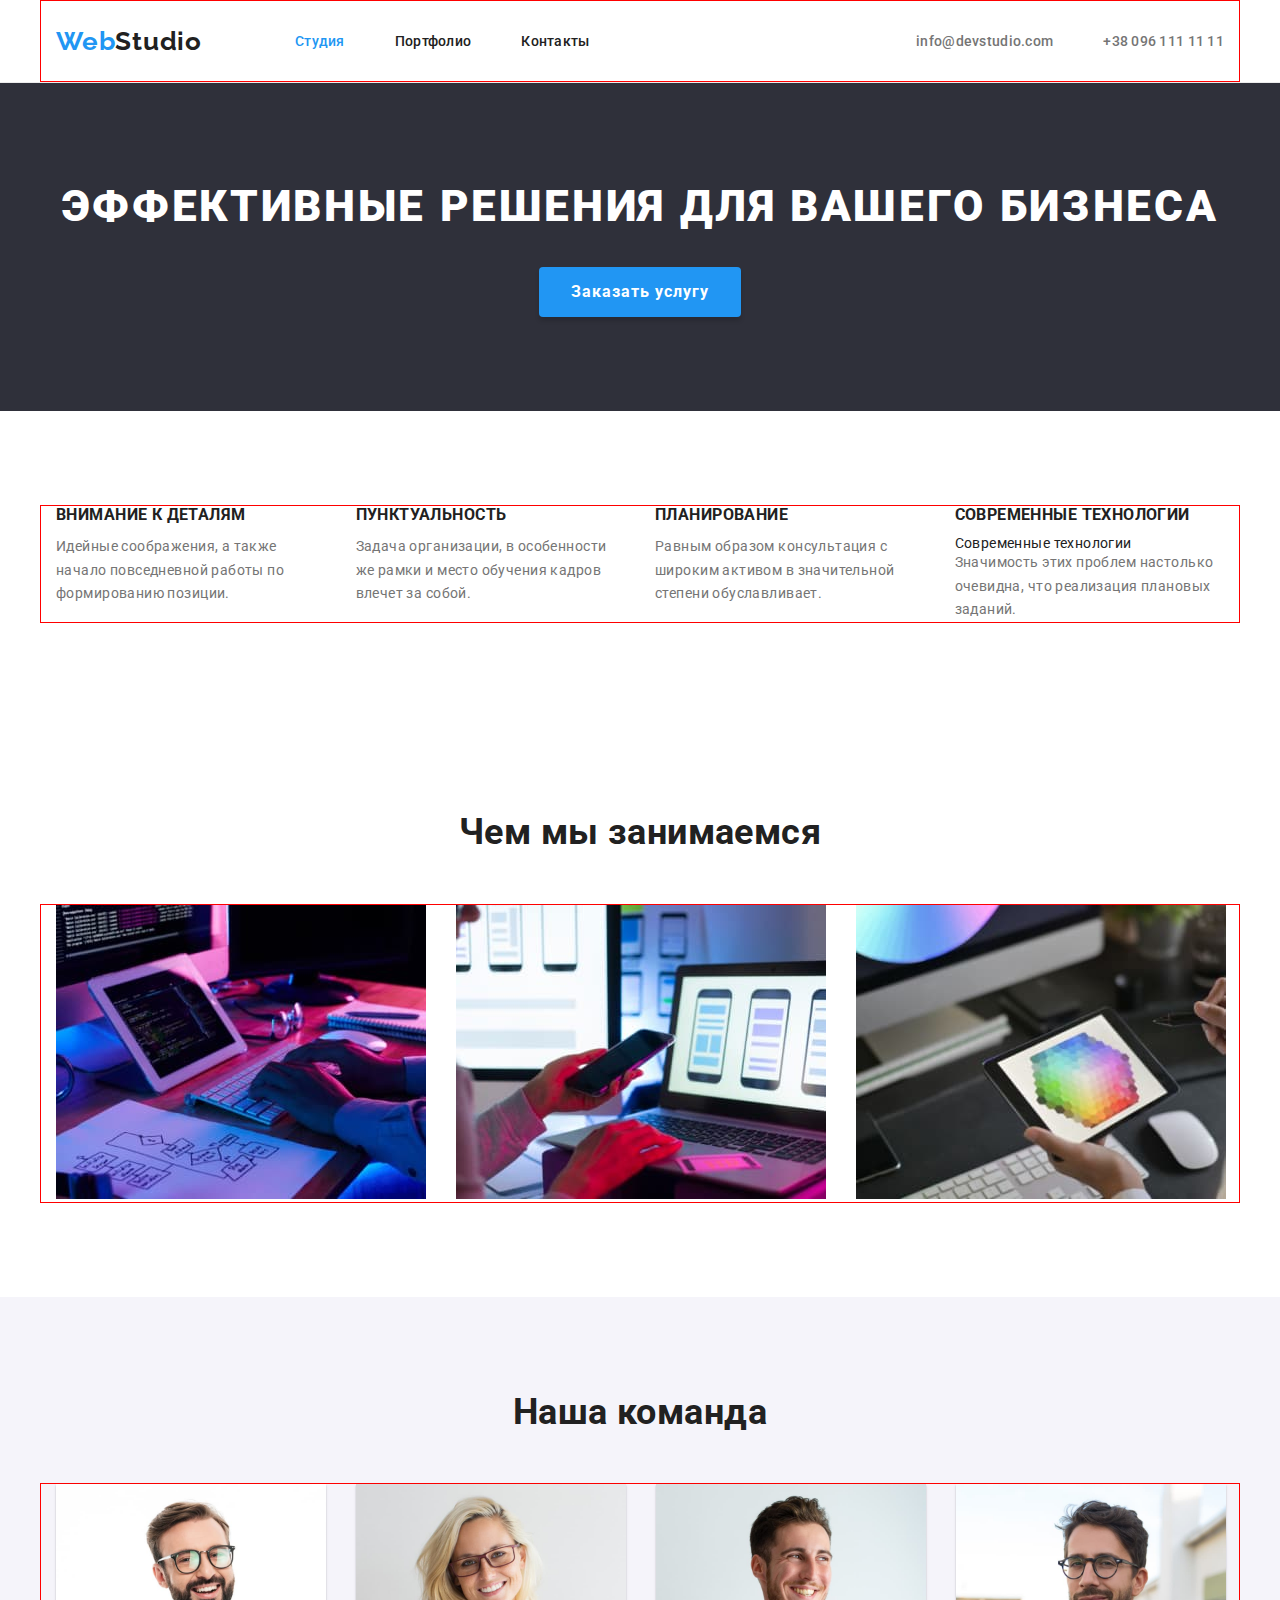
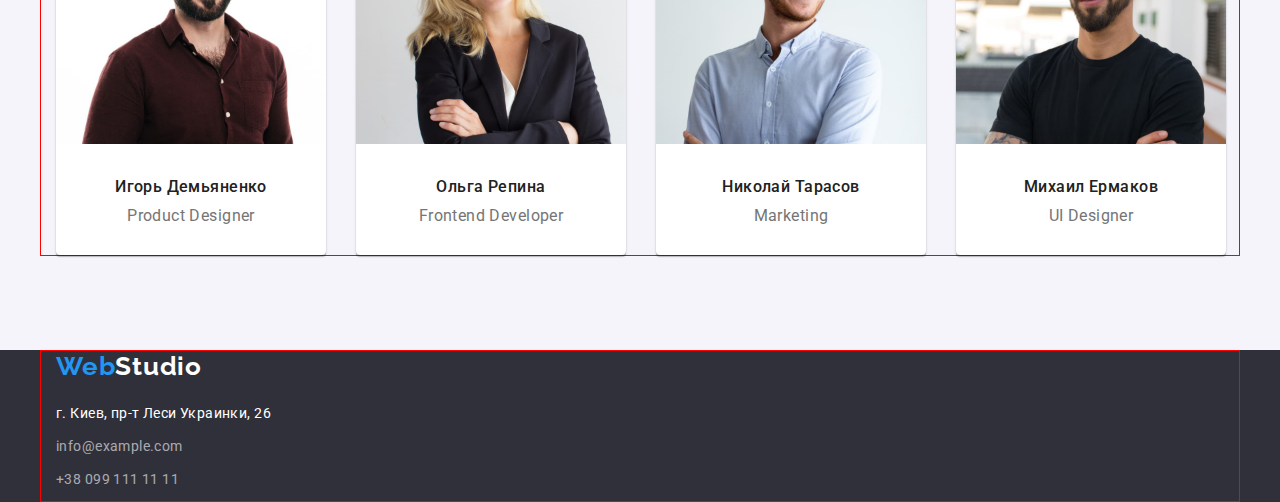
==== index.html @ 15dd5bbd "clone" ====
<!DOCTYPE html>
<html lang="ru">
   <head>
      <meta charset="UTF-8" />
      <meta http-equiv="X-UA-Compatible" content="IE=edge" />
      <meta name="viewport" content="width=device-width, initial-scale=1.0" />
      <title>Document</title>
      <link
         rel="stylesheet"
         href="https://cdnjs.cloudflare.com/ajax/libs/modern-normalize/1.1.0/modern-normalize.min.css"
         integrity="sha512-wpPYUAdjBVSE4KJnH1VR1HeZfpl1ub8YT/NKx4PuQ5NmX2tKuGu6U/JRp5y+Y8XG2tV+wKQpNHVUX03MfMFn9Q=="
         crossorigin="anonymous"
         referrerpolicy="no-referrer"
      />
      <link rel="preconnect" href="https://fonts.googleapis.com" />
      <link rel="preconnect" href="https://fonts.gstatic.com" crossorigin />
      <link
         href="https://fonts.googleapis.com/css2?family=Raleway:wght@700&family=Roboto:wght@400;500;700;900&display=swap"
         rel="stylesheet"
      />
      <link rel="stylesheet" href="./css/reset.css" />
      <link rel="stylesheet" href="./css/styles.css" />
   </head>
   <body>
      <header class="header">
         <div class="container header-container">
            <nav class="page-nav">
               <a href="./index.html" lang="en" class="logo"
                  >Web<span>Studio</span></a
               >
               <ul class="nav-links">
                  <li class="nav-links-item">
                     <a class="nav-links-link current-link" href="./index.html"
                        >Студия</a
                     >
                  </li>
                  <li class="nav-links-item">
                     <a class="nav-links-link" href="./portfolio.html" lang="en"
                        >Портфолио</a
                     >
                  </li>
                  <li class="nav-links-item">
                     <a class="nav-links-link" href="#">Контакты</a>
                  </li>
               </ul>
            </nav>
            <ul class="contacts">
               <li class="contacts-item">
                  <a
                     class="contacts-link"
                     href="mailto:info@devstudio.com"
                     lang="en"
                     >info@devstudio.com</a
                  >
               </li>
               <li class="contacts-item">
                  <a class="contacts-link" href="tel:+380961111111"
                     >+38 096 111 11 11</a
                  >
               </li>
            </ul>
         </div>
      </header>
      <main>
         <section class="section hero-section">
            <h1 class="hero-title">Эффективные решения для вашего бизнеса</h1>
            <button type="button" class="modal-btn">Заказать услугу</button>
         </section>

         <section class="section">
            <h2 class="hidden">Преимущества</h2>
            <div class="container">
               <ul class="feature-list">
                  <li class="feature-list-item">
                     <h3>Внимание к деталям</h3>
                     <p>
                        Идейные соображения, а также начало повседневной работы
                        по формированию позиции.
                     </p>
                  </li>

                  <li class="feature-list-item">
                     <h3>Пунктуальность</h3>
                     <p>
                        Задача организации, в особенности же рамки и место
                        обучения кадров влечет за собой.
                     </p>
                  </li>

                  <li class="feature-list-item">
                     <h3>Планирование</h3>
                     <p>
                        Равным образом консультация с широким активом в
                        значительной степени обуславливает.
                     </p>
                  </li>
                  <li class="feature-list-item">
                     <h3>Современные технологии</h3>
                     Современные технологии
                     <p>
                        Значимость этих проблем настолько очевидна, что
                        реализация плановых заданий.
                     </p>
                  </li>
               </ul>
            </div>
         </section>

         <section class="section what-we-do-section">
            <h2>Чем мы занимаемся</h2>
            <div class="container">
               <ul class="what-we-do-list">
                  <li class="what-we-do-item">
                     <img
                        src="./img/studio-page/what-we-are-doing-1img.jpg"
                        alt="печать на клавиатуре"
                        width="370"
                        height="294"
                     />
                  </li>

                  <li class="what-we-do-item">
                     <img
                        src="./img/studio-page/what-we-are-doing-2img.jpg"
                        alt="использование телефона и ноутбука"
                        width="370"
                        height="294"
                     />
                  </li>

                  <li class="what-we-do-item">
                     <img
                        src="./img/studio-page/what-we-are-doing-3img.jpg"
                        alt="работа с планшетом"
                        width="370"
                        height="294"
                     />
                  </li>
               </ul>
            </div>
         </section>

         <section class="section team-section">
            <h2>Наша команда</h2>
            <div class="container">
               <ul class="team-list">
                  <li class="team-list-item">
                     <img
                        src="./img/studio-page/product-designer-img.jpg"
                        alt="фото Product Designer"
                        width="270"
                        height="260"
                     />
                     <div class="description-team">
                        <h3 class="description-name">Игорь Демьяненко</h3>
                        <p lang="en" class="description-position">
                           Product Designer
                        </p>
                     </div>
                  </li>

                  <li class="team-list-item">
                     <img
                        src="./img/studio-page/frontend-developer-img.jpg"
                        alt="фото Frontend Developer"
                        width="270"
                        height="260"
                     />
                     <div class="description-team">
                        <h3 class="description-name">Ольга Репина</h3>
                        <p lang="en" class="description-position">
                           Frontend Developer
                        </p>
                     </div>
                  </li>

                  <li class="team-list-item">
                     <img
                        src="./img/studio-page/marketing-img.jpg"
                        alt="фото Marketing"
                        width="270"
                        height="260"
                     />
                     <div class="description-team">
                        <h3 class="description-name">Николай Тарасов</h3>
                        <p lang="en" class="description-position">Marketing</p>
                     </div>
                  </li>

                  <li class="team-list-item">
                     <img
                        src="./img/studio-page/ui-gesigner-img.jpg"
                        alt="фото UI Designer"
                        width="270"
                        height="260"
                     />
                     <div class="description-team">
                        <h3 class="description-name">Михаил Ермаков</h3>
                        <p lang="en" class="description-position">
                           UI Designer
                        </p>
                     </div>
                  </li>
               </ul>
            </div>
         </section>
      </main>
      <footer class="footer-section">
         <div class="container footer-container">
            <a href="./index.html" lang="en" class="logo"
               >Web<span>Studio</span></a
            >
            <address class="address">г. Киев, пр-т Леси Украинки, 26</address>
            <ul class="contacts-footer">
               <li class="contacts-item-footer">
                  <a
                     href="mailto:info@example.com"
                     class="contacts-link-footer"
                     lang="en"
                     >info@example.com</a
                  >
               </li>
               <li class="contacts-item-footer">
                  <a href="tel:+380991111111" class="contacts-link-footer"
                     >+38 099 111 11 11</a
                  >
               </li>
            </ul>
         </div>
      </footer>
   </body>
</html>
---- css/styles.css ----
:root {
   --primary-color: #212121;
   --secondary-color: #757575;
   --white-color: #ffffff;
   --accent-color: #2196f3;
   --secondary-font-title: 'Raleway', sans-serif;
   --primary-font-title: 'Roboto', sans-serif;
   --secondary-background-color: #f5f4fa;
   --header-footer-background-color: #2f303a;
}
body {
   font-size: 14px;
   font-weight: 400;
   font-style: normal;
   font-family: 'Roboto', sans-serif;
   letter-spacing: 0.03em;
   color: var(--primary-color);
   background-color: var(--white-color);
}
.hidden {
   display: none;
}
.section {
   padding: 94px 0;
}
.container {
   width: 1200px;
   margin: 0 auto;
   border: 1px solid red;
   padding: 0 15px;
}

.header-container,
.page-nav,
.contacts,
.nav-links,
.team-list,
.what-we-do-list,
.feature-list,
.button-filter-list,
.projects-list {
   display: flex;
}
.header-container {
   justify-content: space-between;
}

.logo {
   font-family: var(--secondary-font-title);
   font-weight: 700;
   font-size: 26px;
   line-height: calc(31 / 26);
   letter-spacing: 0.03em;
   color: #2196f3;
   margin-right: 93px;
}
.logo span {
   color: var(--primary-color);
}
.nav-links-item + .nav-links-item {
   margin-left: 50px;
}
.contacts-item:not(:last-child) {
   margin-right: 50px;
}
.nav-links-link,
.contacts-link {
   padding: 32px 0;
   display: block;
   font-weight: 500;
   font-size: 14px;
   line-height: calc(16 / 14);
   letter-spacing: 0.02em;
   color: var(--primary-color);
}
.contacts-link {
   color: var(--secondary-color);
}
.page-nav {
   align-items: center;
}
.header {
   background-color: var(--white-color);
   border-bottom: 1px solid #ececec;
}

.contacts-link:focus,
.nav-links-link:hover,
.contacts-link:hover,
.nav-links-link:focus,
.contacts-link-footer:hover,
.contacts-link-footer:focus {
   color: var(--accent-color);
}
.modal-btn:hover,
.modal-btn:focus {
   background: #188ce8;
   box-shadow: 0px 4px 4px rgba(0, 0, 0, 0.15);
   border-radius: 4px;
}
.nav-links-item:current {
   color: var(--accent-color);
}
.current-link {
   color: var(--accent-color);
}

/* PAGE СТУДИЯ START */
.modal-btn {
   font-family: inherit;
   font-weight: 700;
   font-size: 16px;
   font-style: inherit;
   line-height: 1.88em;
   letter-spacing: 0.06em;
   background-color: var(--accent-color);
   color: var(--white-color);
   box-shadow: 0px 4px 4px rgba(0, 0, 0, 0.15);
   border-radius: 4px;
   padding: 10px 32px;
   margin-top: 30px;
}
.hero-title {
   font-size: 44px;
   font-weight: 900;
   line-height: 1.36em;
   letter-spacing: 0.06em;
   text-transform: uppercase;
   color: var(--white-color);
   margin: auto;
}

.hero-section {
   background-color: var(--header-footer-background-color);
   text-align: center;
}

.feature-list-item h3 {
   font-weight: 700;
   line-height: 1.14;
   text-transform: uppercase;
   margin-bottom: 10px;
}
.contacts-item-footer {
   margin-bottom: 9px;
}
.footer-logo {
   display: block;
   margin-bottom: 20px;
}
.feature-list-item p {
   line-height: 1.71em;
   color: var(--secondary-color);
}
.feature-list-item {
   width: 270px;
}

.what-we-do-section {
   background-color: var(--white-color);
}
.what-we-do-section h2,
.team-section h2 {
   font-weight: 700;
   font-size: 36px;
   line-height: 1.17em;
   text-align: center;
}
.what-we-do-item {
   width: 370px;
   mix-blend-mode: normal;
}
.section h2 {
   margin-bottom: 50px;
}
.team-section {
   background-color: var(--secondary-background-color);
}
.team-list-item {
   background-color: var(--white-color);
   box-shadow: 0px 1px 3px rgba(0, 0, 0, 0.12), 0px 1px 1px rgba(0, 0, 0, 0.14),
      0px 2px 1px rgba(0, 0, 0, 0.2);
   border-radius: 0px 0px 4px 4px;
}
.description-name {
   font-weight: 500;
   font-size: 16px;
   line-height: 1.19em;
   text-align: center;
   margin-bottom: 10px;
}
.description-team {
   padding: 30px 0;
}
.feature-list-item:not(:last-child),
.what-we-do-item:not(:last-child),
.team-list-item:not(:last-child) {
   margin-right: 30px;
}
.description-position {
   font-size: 16px;
   line-height: 1.19em;
   text-align: center;
   color: var(--secondary-color);
}
.footer-section {
   background-color: var(--header-footer-background-color);
}

.footer-container span {
   color: var(--white-color);
}
.address {
   text-decoration: none;
   line-height: 1.71em;
   margin-top: 20px;
   color: var(--white-color);
   font-style: normal;
}
.contacts-link-footer {
   color: rgba(255, 255, 255, 0.6);
}
.contacts-item-footer {
   margin-top: 9px;
   line-height: 1.71em;
}

/* PAGE СТУДИЯ FINISH */

/* PAGE ПОРТФОЛИО START */
.button-filter-item {
   font-family: inherit;
   font-style: inherit;
   font-weight: 500;
   font-size: 16px;
   line-height: 1.63em;
   align-items: center;
   text-align: center;
   border-radius: 4px;
   letter-spacing: inherit;
   color: inherit;
   background: var(--secondary-background-color);
   border-radius: 4px;
   height: 38px;
   padding: 6px 22px;
   margin: 0 8px 50px 0;
}
.button-filter-item + .button-filter-item + .button-filter-item {
   margin-right: 30px;
}

.button-filter-item:hover,
.button-filter-item:focus {
   color: var(--white-color);
   background-color: var(--accent-color);
   box-shadow: 0px 3px 1px rgba(0, 0, 0, 0.1), 0px 1px 2px rgba(0, 0, 0, 0.08),
      0px 2px 2px rgba(0, 0, 0, 0.12);
}
.description-title {
   font-weight: 700;
   font-size: 18px;
   line-height: 2em;
   letter-spacing: 0.06em;
   margin-bottom: 4px;
}
.description-subtitle {
   font-size: 16px;
   line-height: 1.88em;
   color: var(--secondary-color);
}
.description-projects {
   padding: 20px 24px;
}
.filter-section {
   background-color: var(--white-color);
}
.button-filter-list {
   justify-content: center;
}
.projects-list-item:not(:nth-child(n + 7)) {
   margin-bottom: 30px;
}
.projects-list {
   flex-wrap: wrap;
   justify-content: center;
}
.description-projects {
   border: 1px solid #eeeeee;
   overflow: hidden;
}
.filter-container {
   padding: 0;
}
.no-gap {
   display: block;
}
.projects-list-item:not(:nth-child(3n + 3)) {
   margin-right: 30px;
}

/* PAGE ПОРТФОЛИО FINISH */
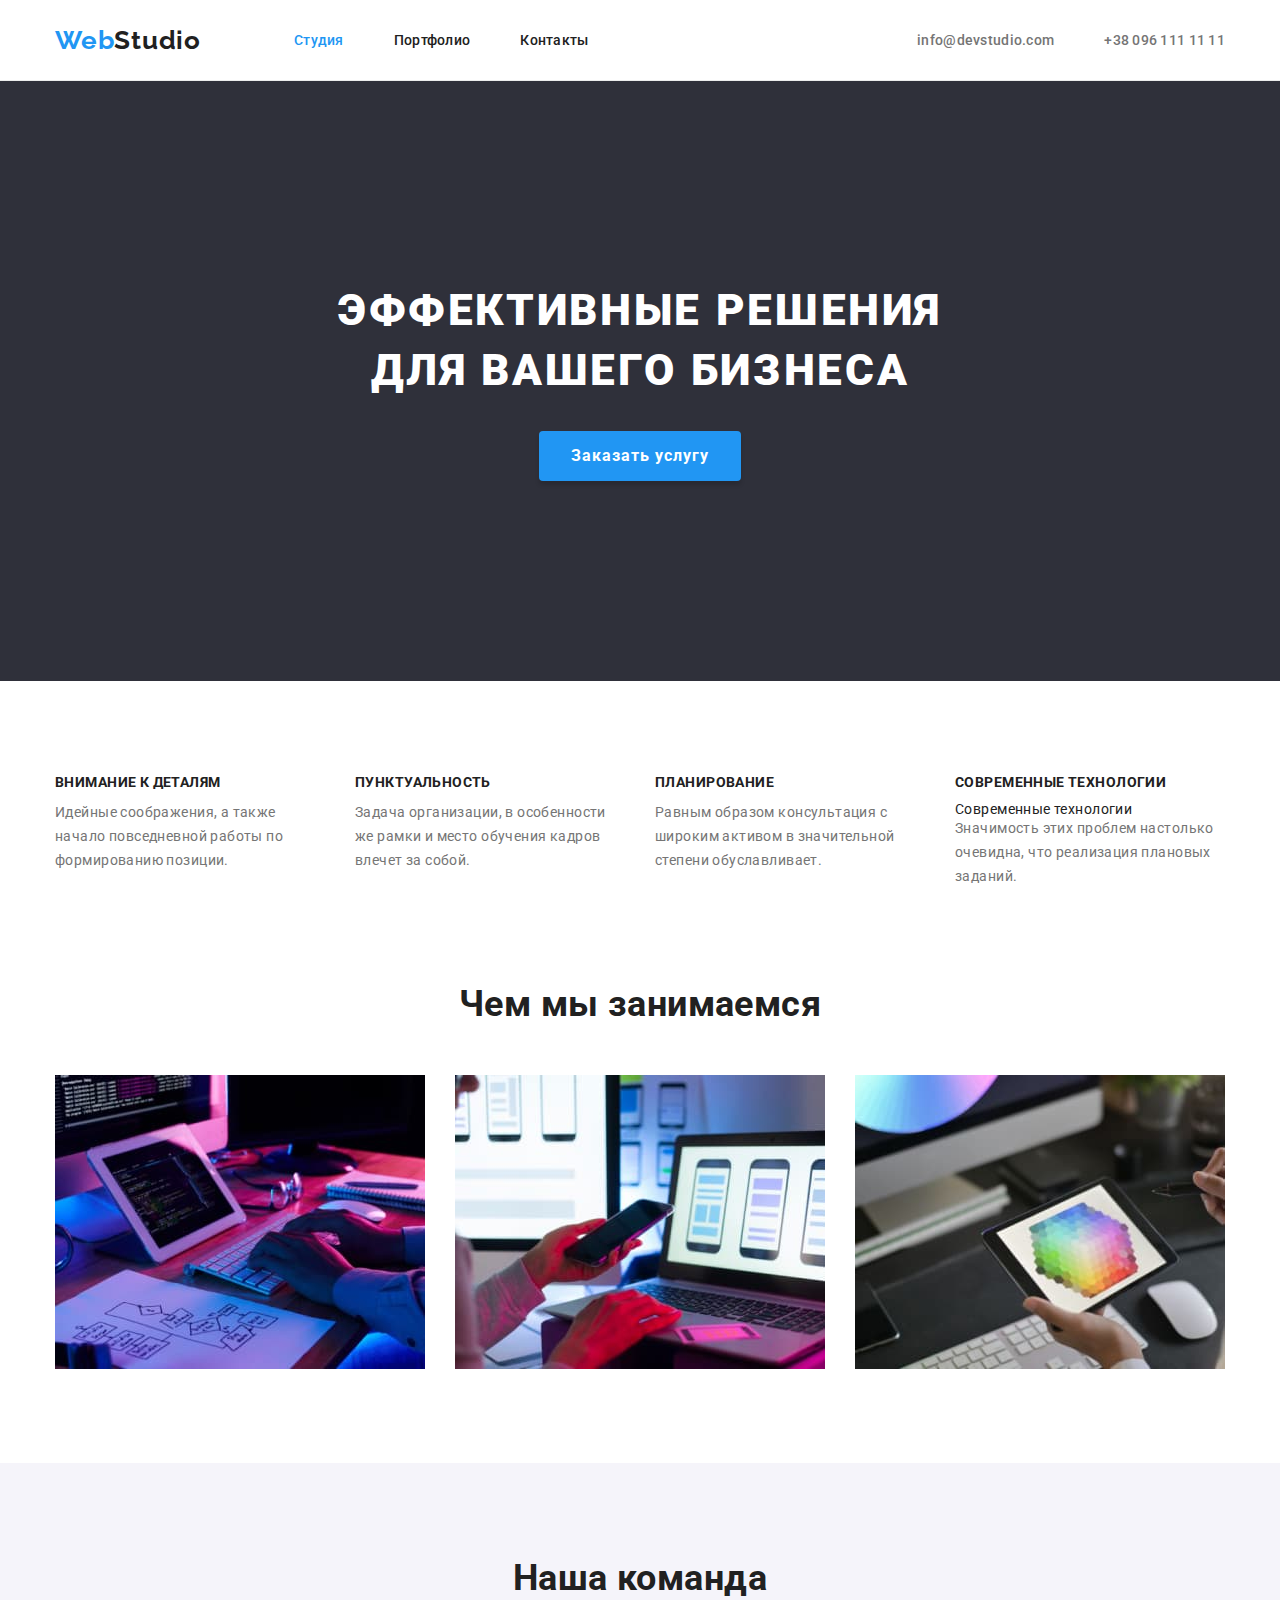
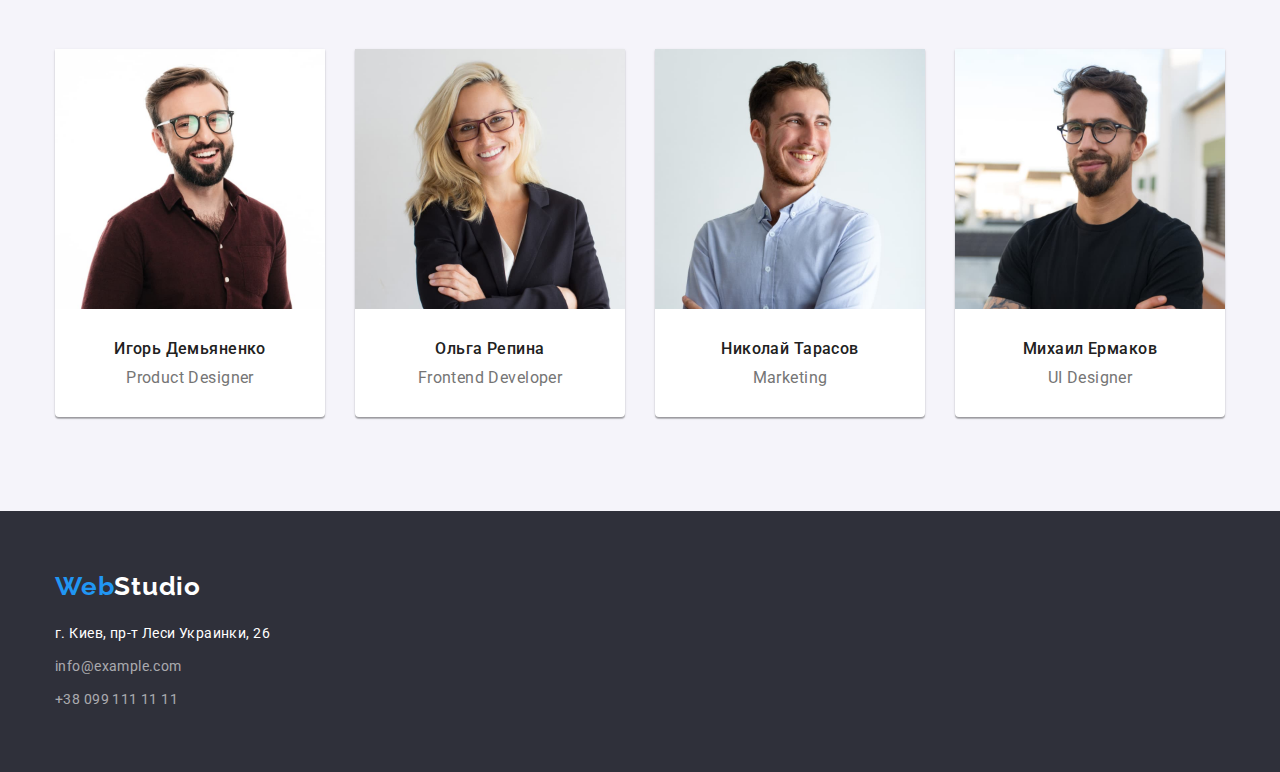
==== commit 8226b2d7: "після правок по №3ДЗ" ====
--- a/index.html
+++ b/index.html
@@ -5,18 +5,19 @@
       <meta http-equiv="X-UA-Compatible" content="IE=edge" />
       <meta name="viewport" content="width=device-width, initial-scale=1.0" />
       <title>Document</title>
+
+      <link rel="preconnect" href="https://fonts.googleapis.com" />
+      <link rel="preconnect" href="https://fonts.gstatic.com" crossorigin />
+      <link
+         href="https://fonts.googleapis.com/css2?family=Raleway:wght@700&family=Roboto:wght@400;500;700;900&display=swap"
+         rel="stylesheet"
+      />
       <link
          rel="stylesheet"
          href="https://cdnjs.cloudflare.com/ajax/libs/modern-normalize/1.1.0/modern-normalize.min.css"
          integrity="sha512-wpPYUAdjBVSE4KJnH1VR1HeZfpl1ub8YT/NKx4PuQ5NmX2tKuGu6U/JRp5y+Y8XG2tV+wKQpNHVUX03MfMFn9Q=="
          crossorigin="anonymous"
          referrerpolicy="no-referrer"
-      />
-      <link rel="preconnect" href="https://fonts.googleapis.com" />
-      <link rel="preconnect" href="https://fonts.gstatic.com" crossorigin />
-      <link
-         href="https://fonts.googleapis.com/css2?family=Raleway:wght@700&family=Roboto:wght@400;500;700;900&display=swap"
-         rel="stylesheet"
       />
       <link rel="stylesheet" href="./css/reset.css" />
       <link rel="stylesheet" href="./css/styles.css" />
@@ -62,7 +63,7 @@
          </div>
       </header>
       <main>
-         <section class="section hero-section">
+         <section class="hero-section">
             <h1 class="hero-title">Эффективные решения для вашего бизнеса</h1>
             <button type="button" class="modal-btn">Заказать услугу</button>
          </section>
@@ -106,7 +107,7 @@
             </div>
          </section>
 
-         <section class="section what-we-do-section">
+         <section class="what-we-do-section">
             <h2>Чем мы занимаемся</h2>
             <div class="container">
                <ul class="what-we-do-list">
--- a/css/styles.css
+++ b/css/styles.css
@@ -26,7 +26,7 @@
 .container {
    width: 1200px;
    margin: 0 auto;
-   border: 1px solid red;
+
    padding: 0 15px;
 }
 
@@ -119,6 +119,7 @@
    border-radius: 4px;
    padding: 10px 32px;
    margin-top: 30px;
+   min-width: 200px;
 }
 .hero-title {
    font-size: 44px;
@@ -128,21 +129,22 @@
    text-transform: uppercase;
    color: var(--white-color);
    margin: auto;
+   width: 696px;
+   height: 120px;
 }
 
 .hero-section {
    background-color: var(--header-footer-background-color);
    text-align: center;
+   padding: 200px 0;
 }
 
 .feature-list-item h3 {
    font-weight: 700;
    line-height: 1.14;
+   font-size: inherit;
    text-transform: uppercase;
    margin-bottom: 10px;
-}
-.contacts-item-footer {
-   margin-bottom: 9px;
 }
 .footer-logo {
    display: block;
@@ -158,6 +160,7 @@
 
 .what-we-do-section {
    background-color: var(--white-color);
+   padding-bottom: 94px;
 }
 .what-we-do-section h2,
 .team-section h2 {
@@ -165,6 +168,7 @@
    font-size: 36px;
    line-height: 1.17em;
    text-align: center;
+   margin-bottom: 50px;
 }
 .what-we-do-item {
    width: 370px;
@@ -205,6 +209,7 @@
 }
 .footer-section {
    background-color: var(--header-footer-background-color);
+   padding: 60px 0;
 }
 
 .footer-container span {
@@ -214,14 +219,17 @@
    text-decoration: none;
    line-height: 1.71em;
    margin-top: 20px;
+   margin-bottom: 9px;
    color: var(--white-color);
    font-style: normal;
 }
 .contacts-link-footer {
    color: rgba(255, 255, 255, 0.6);
 }
+.contacts-item-footer:not(:last-child) {
+   margin-bottom: 9px;
+}
 .contacts-item-footer {
-   margin-top: 9px;
    line-height: 1.71em;
 }
 
@@ -277,25 +285,24 @@
 .button-filter-list {
    justify-content: center;
 }
-.projects-list-item:not(:nth-child(n + 7)) {
-   margin-bottom: 30px;
-}
+
 .projects-list {
    flex-wrap: wrap;
-   justify-content: center;
+   margin: -15px;
+   border: 1px solid blue;
+}
+.projects-list-item {
+   margin: 15px;
+   outline: 1px solid red;
+   flex-basis: calc(100% / 3 - 30px);
 }
 .description-projects {
    border: 1px solid #eeeeee;
    overflow: hidden;
 }
-.filter-container {
-   padding: 0;
-}
+
 .no-gap {
    display: block;
 }
-.projects-list-item:not(:nth-child(3n + 3)) {
-   margin-right: 30px;
-}
 
 /* PAGE ПОРТФОЛИО FINISH */
